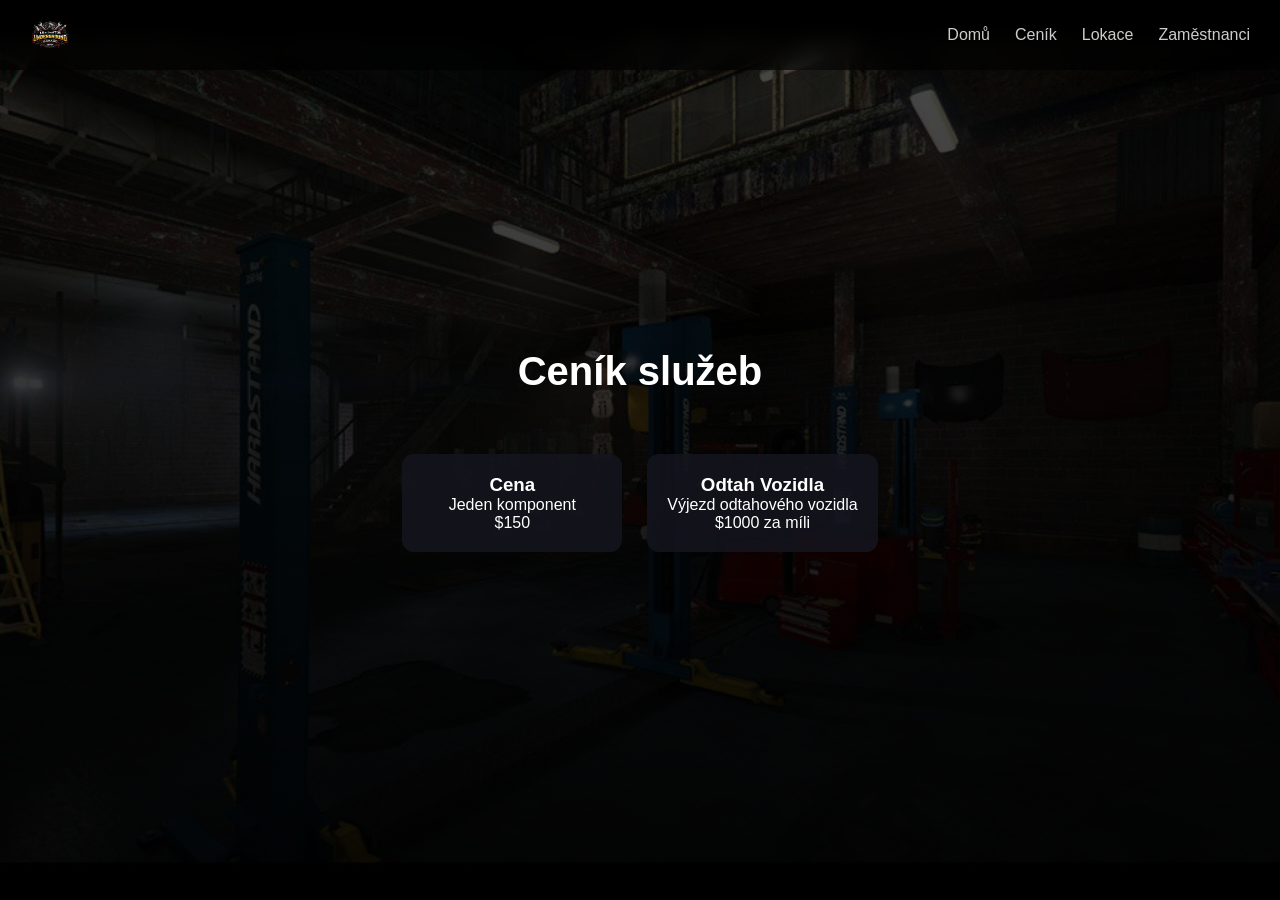
==== cennik.html @ 7bbcbc1e "připraveno k použití (potřeba doplnit některé informace)" ====
<!DOCTYPE html>
<html lang="cs">
<head>
    <meta charset="UTF-8">
    <meta name="viewport" content="width=device-width, initial-scale=1.0">
    <title>Ceník</title>
    <link rel="stylesheet" href="style.css">
</head>
<body class="cennik">

<nav class="navbar">
    <img src="logo.png" class="logo">

    <ul>
        <li><a href="index.html">Domů</a></li>
        <li><a href="cennik.html">Ceník</a></li>
        <li><a href="lokace.html">Lokace</a></li>
        <li><a href="zamestnanci.html">Zaměstnanci</a></li>
    </ul>
</nav>

<section class="content">
    <h2>Ceník služeb</h2>

    <div class="cards">
        <div class="card">
            <h3>Cena</h3>
            <p>Jeden komponent</p>
            <span>$150</span>
        </div>

        <div class="card">
            <h3>Odtah Vozidla</h3>
            <p>Výjezd odtahového vozidla</p>
            <span>$1000 za míli</span>
        </div>
    </div>
</section>

</body>
</html>
---- style.css ----
* {
    margin: 0;
    padding: 0;
    box-sizing: border-box;
}

/* ZÁKLAD */
html, body {
    height: auto;
    overflow-x: hidden;
    overflow-y: auto;
}

body {
    font-family: Arial, sans-serif;
    color: #fff;
}

/* BACKGROUNDY */
.home {
    background: linear-gradient(rgba(0,0,0,0.7), rgba(0,0,0,0.9)), url("bg-home.jpg") center/cover fixed;
}

.cennik {
    background: linear-gradient(rgba(0,0,0,0.7), rgba(0,0,0,0.9)), url("bg-cennik.jpg") center/cover fixed;
}

.lokace {
    background: linear-gradient(rgba(0,0,0,0.7), rgba(0,0,0,0.9)), url("bg-lokace.jpg") center/cover fixed;
}

.zamestnanci {
    background: linear-gradient(rgba(0,0,0,0.7), rgba(0,0,0,0.9)), url("bg-staff.jpg") center/cover fixed;
}

/* NAVBAR */
.navbar {
    position: fixed;
    top: 0;
    width: 100%;
    display: flex;
    justify-content: space-between;
    align-items: center;
    padding: 15px 30px;
    background: rgba(0,0,0,0.6);
    backdrop-filter: blur(10px);
    z-index: 1000;
}

.logo {
    height: 40px;
}

.navbar ul {
    display: flex;
    gap: 25px;
    list-style: none;
}

.navbar a {
    color: #ccc;
    text-decoration: none;
    transition: 0.3s;
}

.navbar a:hover {
    color: #7aa2ff;
}

/* HLAVNÍ STRÁNKA */
.center {
    min-height: 100vh;
    display: flex;
    flex-direction: column;
    justify-content: center;
    align-items: center;     
    text-align: center;
    padding: 20px;
}

.center h1 {
    font-size: 3rem;
    margin-bottom: 10px;
}

/* OBSAH STRÁNEK */
.content {
    min-height: 100vh;
    display: flex;
    flex-direction: column;
    justify-content: center; 
    align-items: center;     
    text-align: center;

    padding: 120px 20px;
}

/* OMEZENÍ ŠÍŘKY */
.content > * {
    max-width: 900px;
    width: 100%;
}

/* NADPISY */
.content h2 {
    margin-bottom: 30px;
    font-size: 2.5rem;
}

/* CARDS */
.cards {
    display: flex;
    justify-content: center;
    flex-wrap: wrap;
    gap: 25px;
    margin-top: 30px;
}

.card {
    background: rgba(20,20,30,0.85);
    padding: 20px;
    border-radius: 12px;
    transition: 0.3s;
    min-width: 220px;
}

.card:hover {
    transform: scale(1.05);
    box-shadow: 0 0 20px #7aa2ff;
}

/* IMAGE */
.map {
    width: 100%;
    max-width: 800px;
    margin-top: 20px;
    border-radius: 12px;
}

/* FOOTER (pokud přidáš) */
footer {
    text-align: center;
    padding: 20px;
    background: rgba(0,0,0,0.7);
}

/* RESPONSIVE */
@media(max-width: 768px) {
    .cards {
        flex-direction: column;
        align-items: center;
    }

    .center h1 {
        font-size: 2rem;
    }
}

.zamestnanci .cards {
    width: 100%;
    display: flex;
    justify-content: center;
    flex-wrap: wrap;
    gap: 25px;
}

.rank-title {
    width: 100%;
    margin-top: 80px;   /* prostor NAD sekcí */
    margin-bottom: 35px; /* 👈 TO JE KLÍČ – mezera pod názvem role */
    font-size: 1.7rem;
    color: #7aa2ff;
    text-transform: uppercase;
    letter-spacing: 1px;
    text-shadow: 0 0 10px rgba(122,162,255,0.4);
}
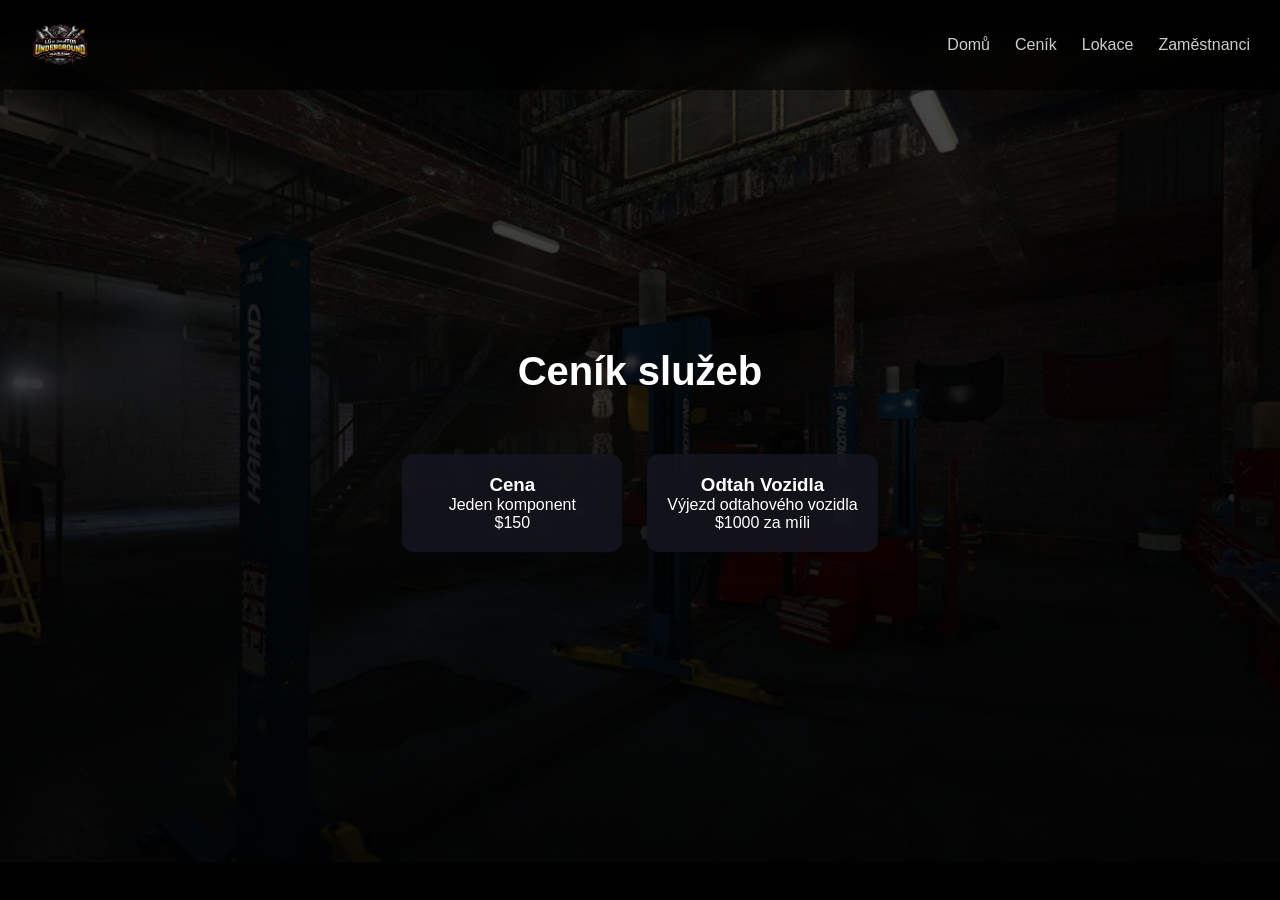
==== commit ad466fa5: "fix stranky oprava pro telefony" ====
--- a/cennik.html
+++ b/cennik.html
@@ -3,6 +3,7 @@
 <head>
     <meta charset="UTF-8">
     <meta name="viewport" content="width=device-width, initial-scale=1.0">
+    <meta name="viewport" content="width=device-width, initial-scale=1.0, maximum-scale=1.0, user-scalable=no">
     <title>Ceník</title>
     <link rel="stylesheet" href="style.css">
 </head>
--- a/style.css
+++ b/style.css
@@ -48,7 +48,7 @@
 }
 
 .logo {
-    height: 40px;
+    height: 60px;
 }
 
 .navbar ul {
@@ -173,4 +173,44 @@
     text-transform: uppercase;
     letter-spacing: 1px;
     text-shadow: 0 0 10px rgba(122,162,255,0.4);
+}
+
+html, body {
+    width: 100%;
+    overflow-x: hidden;
+}
+
+/* zabrání “vyjíždění” dolů na mobilu */
+body {
+    overscroll-behavior: none;
+}
+
+@media (max-width: 768px) {
+
+    .navbar {
+        flex-direction: column;
+        align-items: center;
+        gap: 10px;
+        padding: 10px 15px;
+    }
+
+    .logo {
+        height: 35px;
+    }
+
+    .navbar ul {
+        flex-wrap: wrap;      /* 👈 dovolí zalomení */
+        justify-content: center;
+        gap: 12px;
+        padding: 0;
+    }
+
+    .navbar li {
+        list-style: none;
+    }
+
+    .navbar a {
+        font-size: 14px;
+        padding: 6px 10px;
+    }
 }
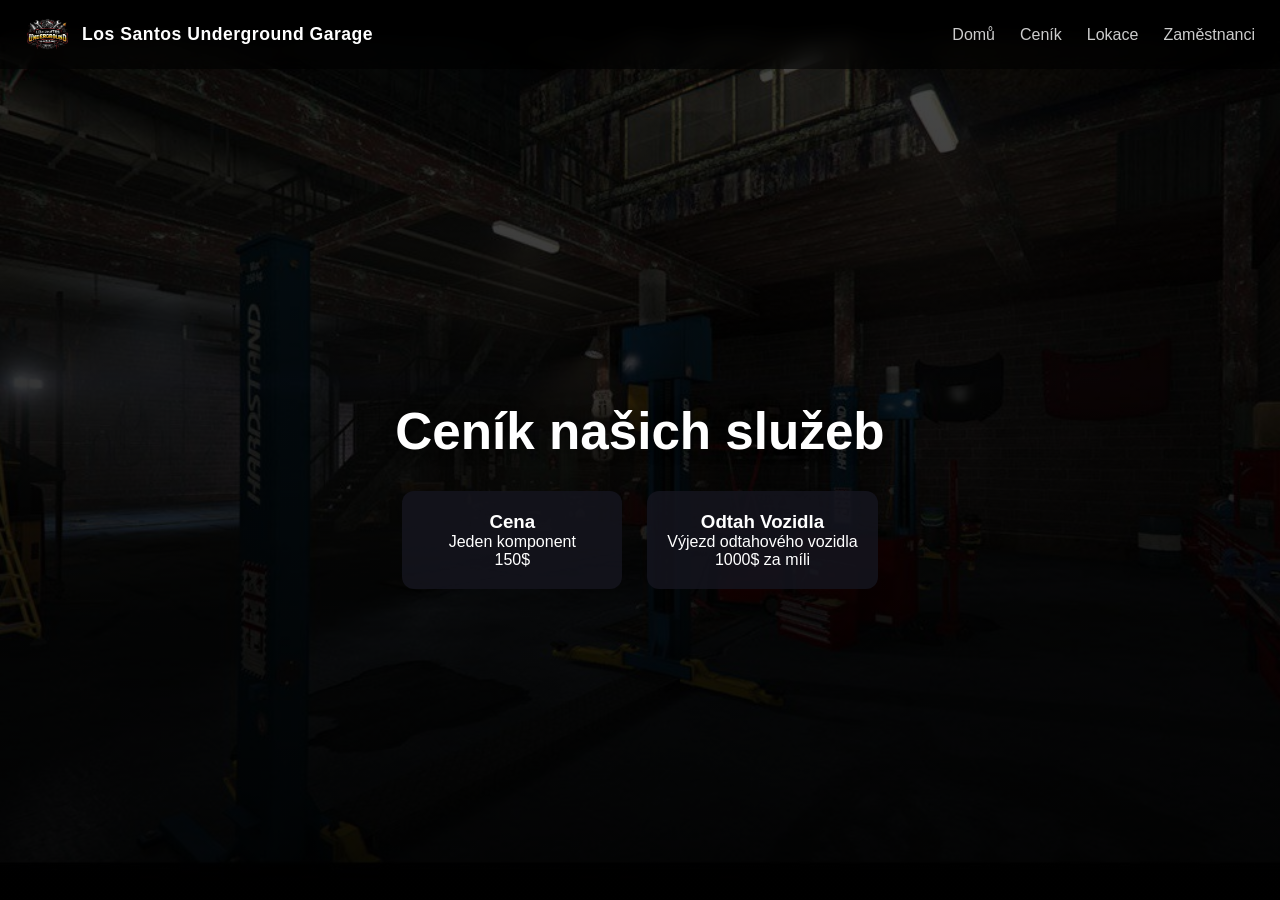
==== commit d7346ad4: "vizualní uprava" ====
--- a/cennik.html
+++ b/cennik.html
@@ -10,7 +10,11 @@
 <body class="cennik">
 
 <nav class="navbar">
-    <img src="logo.png" class="logo">
+
+    <div class="brand">
+        <img src="logo.png" class="logo">
+        <span class="brand-name">Los Santos Underground Garage</span>
+    </div>
 
     <ul>
         <li><a href="index.html">Domů</a></li>
@@ -18,22 +22,23 @@
         <li><a href="lokace.html">Lokace</a></li>
         <li><a href="zamestnanci.html">Zaměstnanci</a></li>
     </ul>
+
 </nav>
 
 <section class="content">
-    <h2>Ceník služeb</h2>
+    <h1 class="main-title">Ceník našich služeb</h1>
 
     <div class="cards">
         <div class="card">
             <h3>Cena</h3>
             <p>Jeden komponent</p>
-            <span>$150</span>
+            <span>150$</span>
         </div>
 
         <div class="card">
             <h3>Odtah Vozidla</h3>
             <p>Výjezd odtahového vozidla</p>
-            <span>$1000 za míli</span>
+            <span>1000$ za míli</span>
         </div>
     </div>
 </section>
--- a/style.css
+++ b/style.css
@@ -4,36 +4,63 @@
     box-sizing: border-box;
 }
 
-/* ZÁKLAD */
+/* =========================
+   ZÁKLAD
+========================= */
 html, body {
-    height: auto;
+    height: 100%;
+    margin: 0;
     overflow-x: hidden;
-    overflow-y: auto;
-}
-
-body {
     font-family: Arial, sans-serif;
     color: #fff;
 }
 
-/* BACKGROUNDY */
+/* posun kvůli navbaru */
+body {
+    padding-top: 90px;
+}
+
+/* =========================
+   BACKGROUNDY
+========================= */
+.home,
+.cennik,
+.lokace {
+    height: 100vh;
+    overflow: hidden;
+    display: flex;
+    flex-direction: column;
+}
+
 .home {
-    background: linear-gradient(rgba(0,0,0,0.7), rgba(0,0,0,0.9)), url("bg-home.jpg") center/cover fixed;
+    background: linear-gradient(rgba(0,0,0,0.7), rgba(0,0,0,0.9)),
+    url("bg-home.jpg") center/cover fixed;
 }
 
 .cennik {
-    background: linear-gradient(rgba(0,0,0,0.7), rgba(0,0,0,0.9)), url("bg-cennik.jpg") center/cover fixed;
+    background: linear-gradient(rgba(0,0,0,0.7), rgba(0,0,0,0.9)),
+    url("bg-cennik.jpg") center/cover fixed;
 }
 
 .lokace {
-    background: linear-gradient(rgba(0,0,0,0.7), rgba(0,0,0,0.9)), url("bg-lokace.jpg") center/cover fixed;
-}
-
+    background: linear-gradient(rgba(0,0,0,0.7), rgba(0,0,0,0.9)),
+    url("bg-lokace.jpg") center/cover fixed;
+}
+
+/* =========================
+   ZAMĚSTNANCI (JEDINÁ SCROLL STRÁNKA)
+========================= */
 .zamestnanci {
-    background: linear-gradient(rgba(0,0,0,0.7), rgba(0,0,0,0.9)), url("bg-staff.jpg") center/cover fixed;
-}
-
-/* NAVBAR */
+    background: linear-gradient(rgba(0,0,0,0.7), rgba(0,0,0,0.9)),
+    url("bg-staff.jpg") center/cover fixed;
+
+    min-height: 100vh;
+    overflow-y: auto;
+}
+
+/* =========================
+   NAVBAR
+========================= */
 .navbar {
     position: fixed;
     top: 0;
@@ -67,53 +94,30 @@
     color: #7aa2ff;
 }
 
-/* HLAVNÍ STRÁNKA */
-.center {
-    min-height: 100vh;
+/* =========================
+   CENTROVÁNÍ OBSAHU
+========================= */
+.center,
+.content {
+    flex: 1;
     display: flex;
     flex-direction: column;
-    justify-content: center;
-    align-items: center;     
+    justify-content: center;   /* vertikální střed */
+    align-items: center;       /* horizontální střed */
     text-align: center;
     padding: 20px;
 }
 
-.center h1 {
-    font-size: 3rem;
-    margin-bottom: 10px;
-}
-
-/* OBSAH STRÁNEK */
-.content {
-    min-height: 100vh;
-    display: flex;
-    flex-direction: column;
-    justify-content: center; 
-    align-items: center;     
-    text-align: center;
-
-    padding: 120px 20px;
-}
-
-/* OMEZENÍ ŠÍŘKY */
-.content > * {
-    max-width: 900px;
-    width: 100%;
-}
-
-/* NADPISY */
-.content h2 {
-    margin-bottom: 30px;
-    font-size: 2.5rem;
-}
-
-/* CARDS */
+/* =========================
+   CARDS
+========================= */
 .cards {
     display: flex;
     justify-content: center;
     flex-wrap: wrap;
     gap: 25px;
     margin-top: 30px;
+    width: 100%;
 }
 
 .card {
@@ -129,45 +133,13 @@
     box-shadow: 0 0 20px #7aa2ff;
 }
 
-/* IMAGE */
-.map {
-    width: 100%;
-    max-width: 800px;
-    margin-top: 20px;
-    border-radius: 12px;
-}
-
-/* FOOTER (pokud přidáš) */
-footer {
-    text-align: center;
-    padding: 20px;
-    background: rgba(0,0,0,0.7);
-}
-
-/* RESPONSIVE */
-@media(max-width: 768px) {
-    .cards {
-        flex-direction: column;
-        align-items: center;
-    }
-
-    .center h1 {
-        font-size: 2rem;
-    }
-}
-
-.zamestnanci .cards {
-    width: 100%;
-    display: flex;
-    justify-content: center;
-    flex-wrap: wrap;
-    gap: 25px;
-}
-
+/* =========================
+   ZAMĚSTNANCI NADPISY
+========================= */
 .rank-title {
     width: 100%;
-    margin-top: 80px;   /* prostor NAD sekcí */
-    margin-bottom: 35px; /* 👈 TO JE KLÍČ – mezera pod názvem role */
+    margin-top: 60px;
+    margin-bottom: 20px;
     font-size: 1.7rem;
     color: #7aa2ff;
     text-transform: uppercase;
@@ -175,21 +147,23 @@
     text-shadow: 0 0 10px rgba(122,162,255,0.4);
 }
 
-html, body {
-    width: 100%;
-    overflow-x: hidden;
-}
-
-/* zabrání “vyjíždění” dolů na mobilu */
-body {
-    overscroll-behavior: none;
-}
-
+/* =========================
+   MAPA
+========================= */
+.map {
+    width: 100%;
+    max-width: 800px;
+    margin-top: 20px;
+    border-radius: 12px;
+}
+
+/* =========================
+   RESPONSIVE
+========================= */
 @media (max-width: 768px) {
 
     .navbar {
         flex-direction: column;
-        align-items: center;
         gap: 10px;
         padding: 10px 15px;
     }
@@ -199,18 +173,79 @@
     }
 
     .navbar ul {
-        flex-wrap: wrap;      /* 👈 dovolí zalomení */
+        flex-wrap: wrap;
         justify-content: center;
         gap: 12px;
-        padding: 0;
-    }
-
-    .navbar li {
-        list-style: none;
     }
 
     .navbar a {
         font-size: 14px;
-        padding: 6px 10px;
-    }
+    }
+
+    .cards {
+        flex-direction: column;
+        align-items: center;
+    }
+}
+
+.navbar {
+    position: fixed;
+    top: 0;
+    width: 100%;
+    display: flex;
+    justify-content: space-between;
+    align-items: center;
+    padding: 12px 25px;
+    background: rgba(0,0,0,0.6);
+    backdrop-filter: blur(10px);
+    z-index: 1000;
+}
+
+.brand {
+    display: flex;
+    align-items: center;
+    gap: 12px;
+}
+
+.brand-name {
+    font-size: 1.1rem;
+    font-weight: bold;
+    color: #ffffff;
+    letter-spacing: 0.5px;
+}
+
+.logo {
+    height: 45px;
+}
+
+.center {
+    min-height: 100vh;
+    display: flex;
+    flex-direction: column;
+    align-items: center;
+    text-align: center;
+    padding: 120px 20px 60px;
+    gap: 50px; /* 👈 dělá mezery mezi sekcemi */
+}
+
+/* VELKÝ NADPIS */
+.main-title {
+    font-size: 3.2rem;
+    color: #fff;
+    text-shadow: 0 0 15px rgba(0,0,0,0.7);
+}
+
+/* O NÁS */
+.about {
+    max-width: 700px;
+}
+
+.about h2 {
+    color: #ffffff;
+    margin-bottom: 10px;
+}
+
+.about p {
+    color: #ddd;
+    line-height: 1.6;
 }
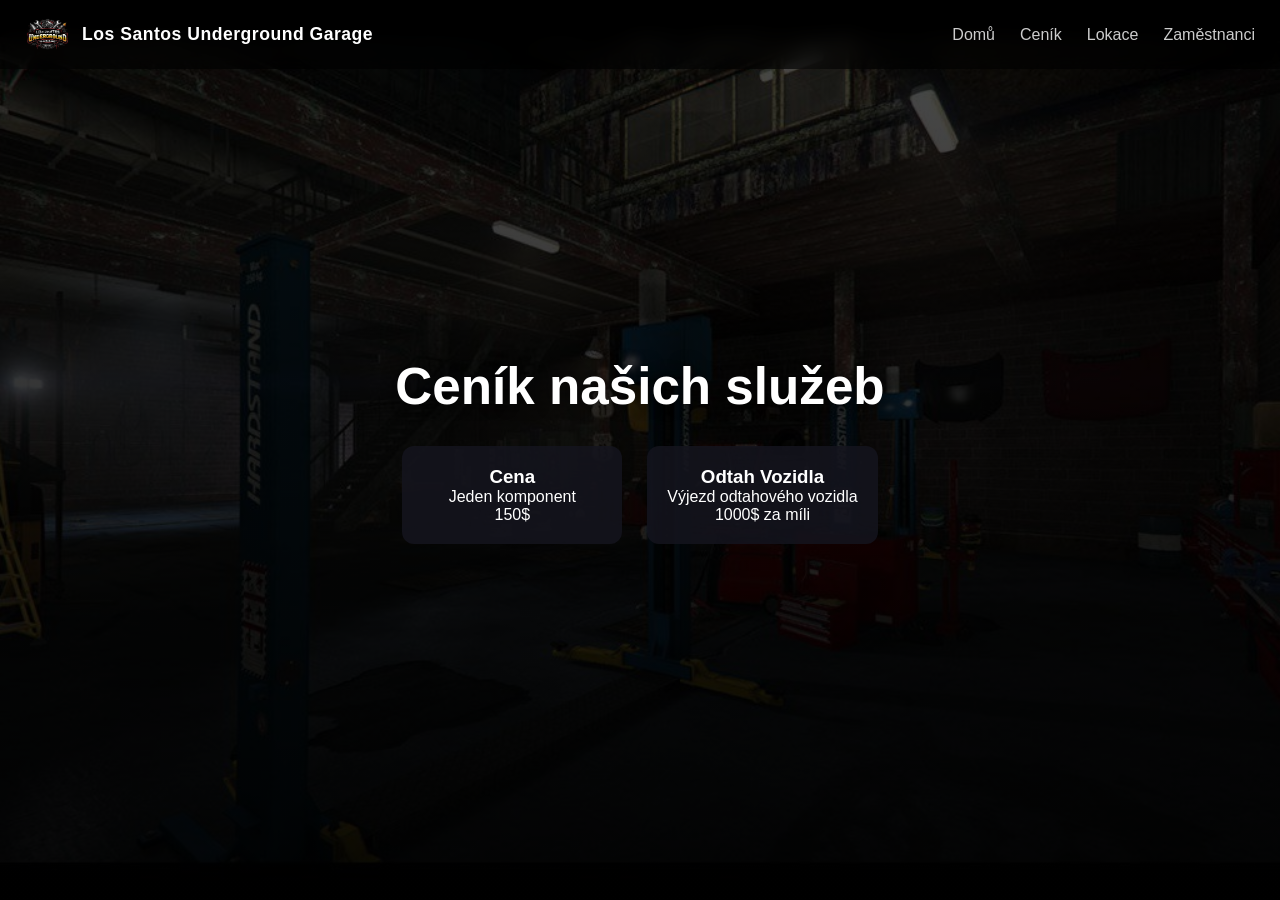
==== commit 462550c9: "fix pro telefony" ====
--- a/cennik.html
+++ b/cennik.html
@@ -2,7 +2,6 @@
 <html lang="cs">
 <head>
     <meta charset="UTF-8">
-    <meta name="viewport" content="width=device-width, initial-scale=1.0">
     <meta name="viewport" content="width=device-width, initial-scale=1.0, maximum-scale=1.0, user-scalable=no">
     <title>Ceník</title>
     <link rel="stylesheet" href="style.css">
--- a/style.css
+++ b/style.css
@@ -248,4 +248,36 @@
 .about p {
     color: #ddd;
     line-height: 1.6;
+}
+
+html, body {
+    overscroll-behavior: none;
+    background: black; /* fallback aby nebyla bílá */
+}
+
+/* ZÁKLAD */
+html, body {
+    margin: 0;
+    padding: 0;
+    overflow-x: hidden;
+    overscroll-behavior: none;
+    background: black;
+}
+
+/* 💻 PC – bez scrollu */
+body {
+    height: 100vh;
+    overflow: hidden;
+}
+
+/* 📱 MOBIL – scroll povolen */
+@media (max-width: 768px) {
+    body {
+        height: auto;
+        overflow-y: auto;
+    }
+}
+
+body.zamestnanci .content {
+    padding-top: 120px; /* bylo 120 → navbar má víc místa */
 }
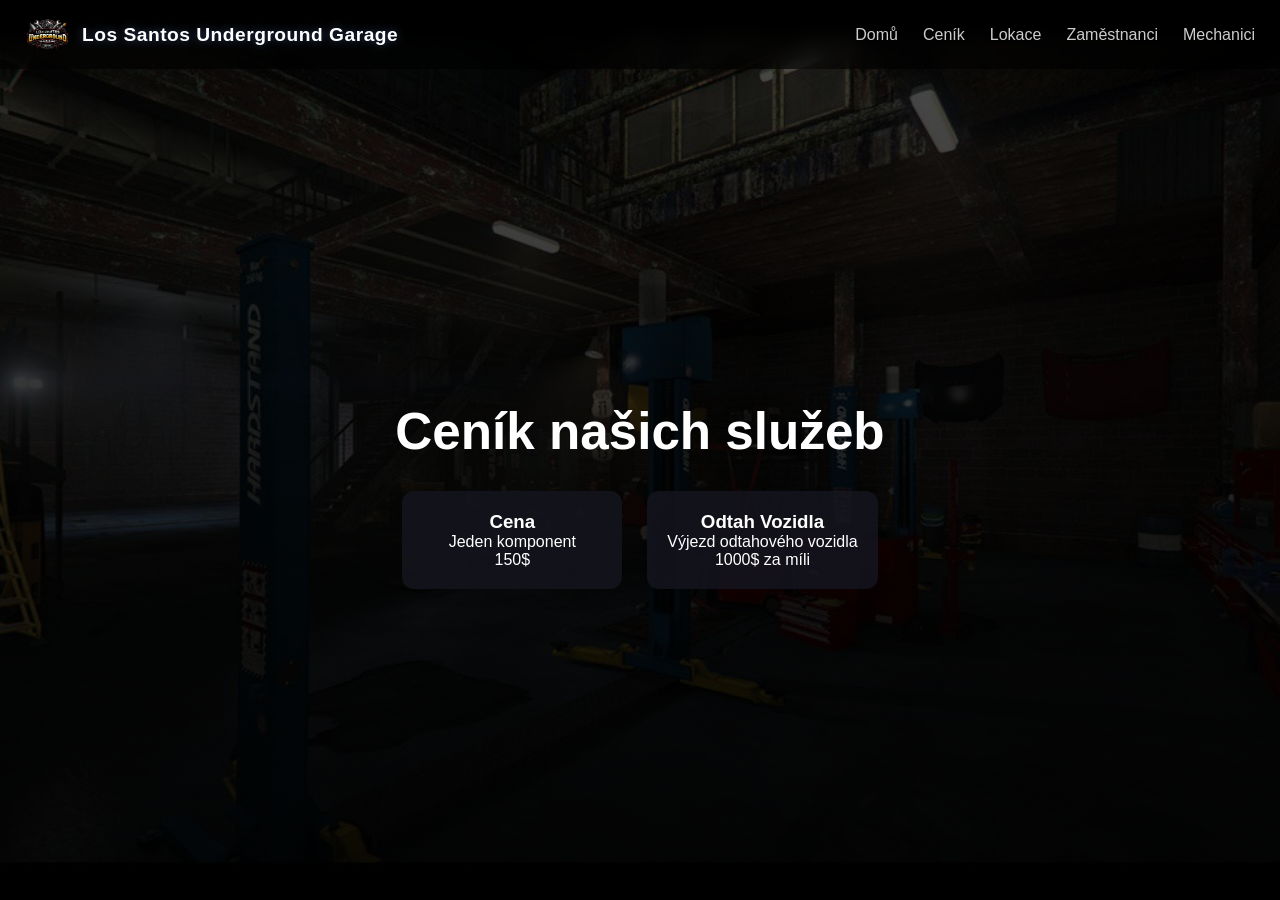
==== commit 3c3f17c9: "přidání webaplikace" ====
--- a/cennik.html
+++ b/cennik.html
@@ -5,6 +5,7 @@
     <meta name="viewport" content="width=device-width, initial-scale=1.0, maximum-scale=1.0, user-scalable=no">
     <title>Ceník</title>
     <link rel="stylesheet" href="style.css">
+    <link rel="icon" type="image/png" href="logo.png">
 </head>
 <body class="cennik">
 
@@ -20,6 +21,7 @@
         <li><a href="cennik.html">Ceník</a></li>
         <li><a href="lokace.html">Lokace</a></li>
         <li><a href="zamestnanci.html">Zaměstnanci</a></li>
+        <li><a href="mechanici-login.html" class="mechanic-btn">Mechanici</a></li>
     </ul>
 
 </nav>
--- a/style.css
+++ b/style.css
@@ -8,14 +8,15 @@
    ZÁKLAD
 ========================= */
 html, body {
-    height: 100%;
     margin: 0;
     overflow-x: hidden;
     font-family: Arial, sans-serif;
     color: #fff;
-}
-
-/* posun kvůli navbaru */
+    background: black;
+    overscroll-behavior-y: auto; /* umožní refresh */
+}
+
+/* posun pod navbar */
 body {
     padding-top: 90px;
 }
@@ -26,8 +27,7 @@
 .home,
 .cennik,
 .lokace {
-    height: 100vh;
-    overflow: hidden;
+    min-height: 100vh;
     display: flex;
     flex-direction: column;
 }
@@ -48,7 +48,7 @@
 }
 
 /* =========================
-   ZAMĚSTNANCI (JEDINÁ SCROLL STRÁNKA)
+   ZAMĚSTNANCI (SCROLL POVOLEN)
 ========================= */
 .zamestnanci {
     background: linear-gradient(rgba(0,0,0,0.7), rgba(0,0,0,0.9)),
@@ -56,6 +56,32 @@
 
     min-height: 100vh;
     overflow-y: auto;
+}
+
+/* =========================
+   PC vs MOBIL CHOVÁNÍ
+========================= */
+
+/* 💻 PC – bez scrollu */
+@media (min-width: 769px) {
+    .home,
+    .cennik,
+    .lokace {
+        overflow: hidden;
+    }
+}
+
+/* 📱 MOBIL – scroll + refresh */
+@media (max-width: 768px) {
+    .home,
+    .cennik,
+    .lokace {
+        overflow-y: auto;
+    }
+
+    body {
+        touch-action: pan-y; /* zákaz posunu do stran + zoom bug fix */
+    }
 }
 
 /* =========================
@@ -68,14 +94,14 @@
     display: flex;
     justify-content: space-between;
     align-items: center;
-    padding: 15px 30px;
+    padding: 12px 25px;
     background: rgba(0,0,0,0.6);
     backdrop-filter: blur(10px);
     z-index: 1000;
 }
 
 .logo {
-    height: 60px;
+    height: 45px;
 }
 
 .navbar ul {
@@ -95,17 +121,40 @@
 }
 
 /* =========================
-   CENTROVÁNÍ OBSAHU
+   OBSAH
 ========================= */
 .center,
 .content {
     flex: 1;
     display: flex;
     flex-direction: column;
-    justify-content: center;   /* vertikální střed */
-    align-items: center;       /* horizontální střed */
+    justify-content: center;
+    align-items: center;
     text-align: center;
     padding: 20px;
+}
+
+/* homepage layout */
+.center {
+    min-height: 100vh;
+    padding: 120px 20px 60px;
+    gap: 50px;
+}
+
+/* =========================
+   TEXTY
+========================= */
+.main-title {
+    font-size: 3.2rem;
+}
+
+.about {
+    max-width: 700px;
+}
+
+.about p {
+    color: #ddd;
+    line-height: 1.6;
 }
 
 /* =========================
@@ -143,8 +192,11 @@
     font-size: 1.7rem;
     color: #7aa2ff;
     text-transform: uppercase;
-    letter-spacing: 1px;
-    text-shadow: 0 0 10px rgba(122,162,255,0.4);
+}
+
+/* fix aby první nebyl schovaný */
+.zamestnanci .rank-title:first-of-type {
+    margin-top: 20px;
 }
 
 /* =========================
@@ -188,19 +240,6 @@
     }
 }
 
-.navbar {
-    position: fixed;
-    top: 0;
-    width: 100%;
-    display: flex;
-    justify-content: space-between;
-    align-items: center;
-    padding: 12px 25px;
-    background: rgba(0,0,0,0.6);
-    backdrop-filter: blur(10px);
-    z-index: 1000;
-}
-
 .brand {
     display: flex;
     align-items: center;
@@ -208,9 +247,9 @@
 }
 
 .brand-name {
-    font-size: 1.1rem;
+    font-size: 1.2rem;
     font-weight: bold;
-    color: #ffffff;
+    color: #fff;
     letter-spacing: 0.5px;
 }
 
@@ -218,66 +257,74 @@
     height: 45px;
 }
 
-.center {
+@media (max-width: 768px) {
+
+    .brand {
+        flex-direction: column;
+        gap: 5px;
+    }
+
+    .brand-name {
+        font-size: 0.9rem;
+        text-align: center;
+    }
+}
+
+.brand-name {
+    text-shadow: 0 0 10px rgba(122,162,255,0.4);
+}
+
+@media (max-width: 768px) {
+    body.zamestnanci {
+        padding-top: 140px; /* víc místa kvůli vyššímu navbaru */
+    }
+}
+
+/* =========================
+   LOGIN STRÁNKA
+========================= */
+body.login {
     min-height: 100vh;
     display: flex;
+    justify-content: center;
+    align-items: center;
+    background: linear-gradient(rgba(0,0,0,0.85), rgba(0,0,0,0.95)),
+    url("bg-home.jpg") center/cover fixed;
+}
+
+/* nadpis login */
+.login h2 {
+    font-size: 2rem;
+    margin-bottom: 20px;
+    color: #7aa2ff;
+    text-shadow: 0 0 10px rgba(122,162,255,0.4);
+}
+
+/* form box */
+.login form {
+    background: rgba(20,20,30,0.9);
+    padding: 30px;
+    border-radius: 12px;
+    display: flex;
     flex-direction: column;
-    align-items: center;
-    text-align: center;
-    padding: 120px 20px 60px;
-    gap: 50px; /* 👈 dělá mezery mezi sekcemi */
-}
-
-/* VELKÝ NADPIS */
-.main-title {
-    font-size: 3.2rem;
-    color: #fff;
-    text-shadow: 0 0 15px rgba(0,0,0,0.7);
-}
-
-/* O NÁS */
-.about {
-    max-width: 700px;
-}
-
-.about h2 {
-    color: #ffffff;
-    margin-bottom: 10px;
-}
-
-.about p {
-    color: #ddd;
-    line-height: 1.6;
-}
-
-html, body {
-    overscroll-behavior: none;
-    background: black; /* fallback aby nebyla bílá */
-}
-
-/* ZÁKLAD */
-html, body {
-    margin: 0;
-    padding: 0;
-    overflow-x: hidden;
-    overscroll-behavior: none;
-    background: black;
-}
-
-/* 💻 PC – bez scrollu */
-body {
-    height: 100vh;
-    overflow: hidden;
-}
-
-/* 📱 MOBIL – scroll povolen */
-@media (max-width: 768px) {
-    body {
-        height: auto;
-        overflow-y: auto;
-    }
-}
-
-body.zamestnanci .content {
-    padding-top: 120px; /* bylo 120 → navbar má víc místa */
+    gap: 15px;
+    min-width: 280px;
+    box-shadow: 0 0 20px rgba(0,0,0,0.6);
+}
+
+/* input */
+.login input[type="password"] {
+    padding: 10px;
+    border: none;
+    border-radius: 6px;
+    outline: none;
+    background: #111;
+    color: white;
+    border: 1px solid #333;
+    transition: 0.3s;
+}
+
+.login input[type="password"]:focus {
+    border-color: #7aa2ff;
+    box-shadow: 0 0 10px rgba(122,162,255,0.4);
 }
